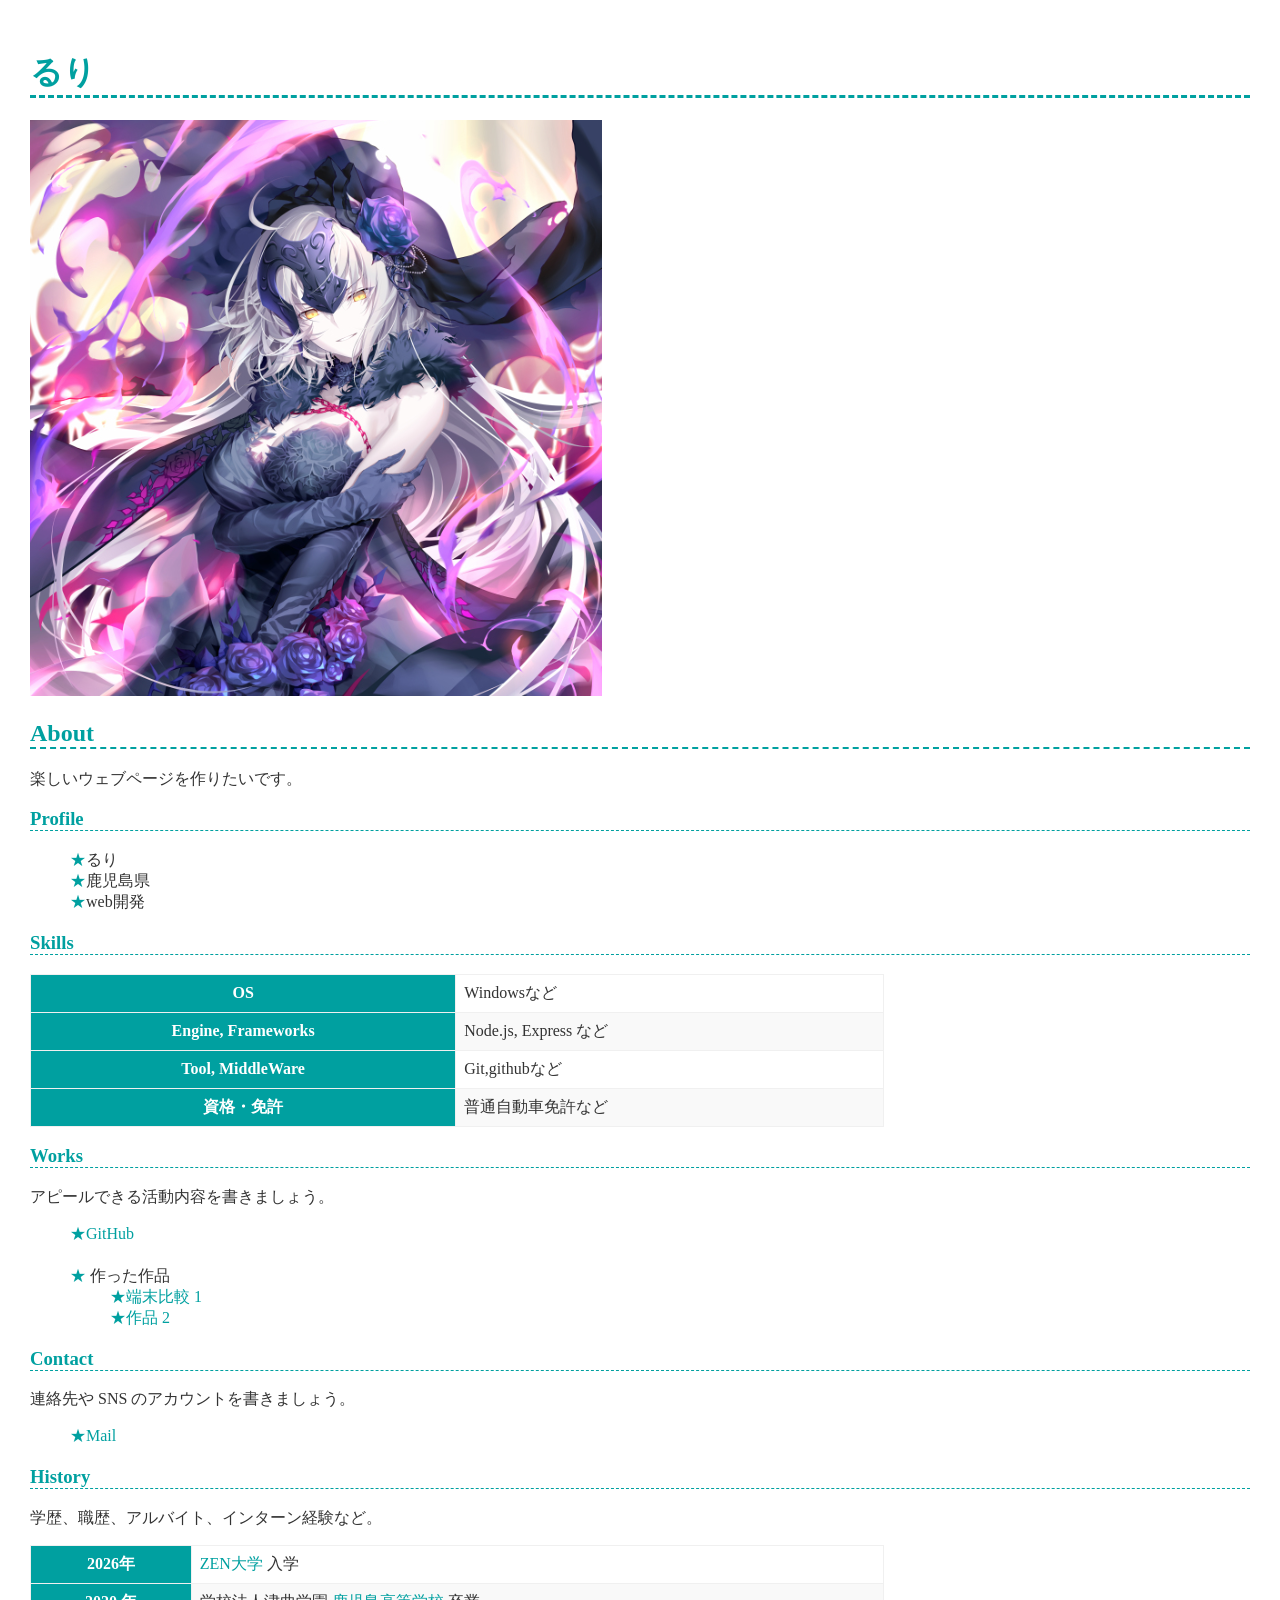
==== index.html @ c9b081ae "Update index.html" ====
<!DOCTYPE html>
<html lang="ja">
  <head>
    <meta charset="utf-8">
    <meta name="viewport" content="width=device-width, initial-scale=1">
        <link href="style.css" rel="stylesheet">
    <title>るりのポートフォリオ</title>
  </head>
  <body>
    <h1>るり</h1>
  <img src="ジャンヌオルタ.png">
    
    <h2>About</h2>
    <p>
      楽しいウェブページを作りたいです。<br>
     </p>

    <h3>Profile</h3>
    <ul>
      <li>るり</li>
      <li>鹿児島県</li>
      <li>web開発</li>
    </ul>

    <h3>Skills</h3>
    <table>
      <tr>
        <th>OS</th>
        <td>Windowsなど</td>
      </tr>
      <tr>
        <th>Engine, Frameworks</th>
        <td>Node.js, Express など</td>
      </tr>
      <tr>
        <th>Tool, MiddleWare</th>
        <td>Git,githubなど</td>
      </tr>
      <tr>
        <th>資格・免許</th>
        <td>普通自動車免許など</td>
      </tr>
    </table>

    <h3>Works</h3>
    <p>アピールできる活動内容を書きましょう。</p>
    <ul>
      <li><a href="https://github.com//">GitHub</a></li>
　  <li>
        作った作品
        <ul>
          <li><a href="https://example.com/">端末比較 1</a></li>
          <li><a href="https://example.com/">作品 2</a></li>
        </ul>
      </li>
    </ul>

    <h3>Contact</h3>
    <p>連絡先や SNS のアカウントを書きましょう。</p>
    <ul>
      <li><a href="261zs02745@student.zen.ac.jp">Mail</a></li>
    </ul>

    <h3>History</h3>
    <p>学歴、職歴、アルバイト、インターン経験など。</p>
    <table>
      <tr>
        <th>2026年</th>
        <td><a href="https://zen.ac.jp//">ZEN大学</a> 入学</td>
      </tr>
      <tr>
        <th>2020 年</th>
        <td>学校法人津曲学園 <a href="https://www.kagoshima-h.ed.jp//">鹿児島高等学校</a> 卒業</td>
      </tr>
      <tr>
        
      </tr>
    </table>
  </body>
</html>
---- style.css ----
/* --------------------
        全体
-------------------- */

:root {
  --theme-color: #00a0a0;
}

* {
  box-sizing: border-box;
}

html, body {
  width: 100%;
  height: 100%;
}

body {
  margin: 0;
  padding: 30px;
  color: #333;
}

/* --------------------
        見出し
-------------------- */

h1, h2, h3 {
  color: var(--theme-color);
  border-bottom: dashed 0.1em var(--theme-color);
}

/* --------------------
        リンク
-------------------- */

a {
  color: var(--theme-color);
  text-decoration: none;
}

/* --------------------
        リスト
-------------------- */

ul {
  list-style: none;
}
li:before {
  content: "★";
  color: var(--theme-color);
}

/* --------------------
          表
-------------------- */

table {
  border-spacing: 0;
  border-collapse: collapse;
  border: solid 1px #f0f0f0;
  min-width: 70%;
}
tr {
  background-color: #fff;
}
tr:nth-child(2n) {
  background-color: #f9f9f9;
}
th {
  background: var(--theme-color);
  color: #fff;
}
th, td {
  border: solid 1px #f0f0f0;
  padding: 0.5rem;
}
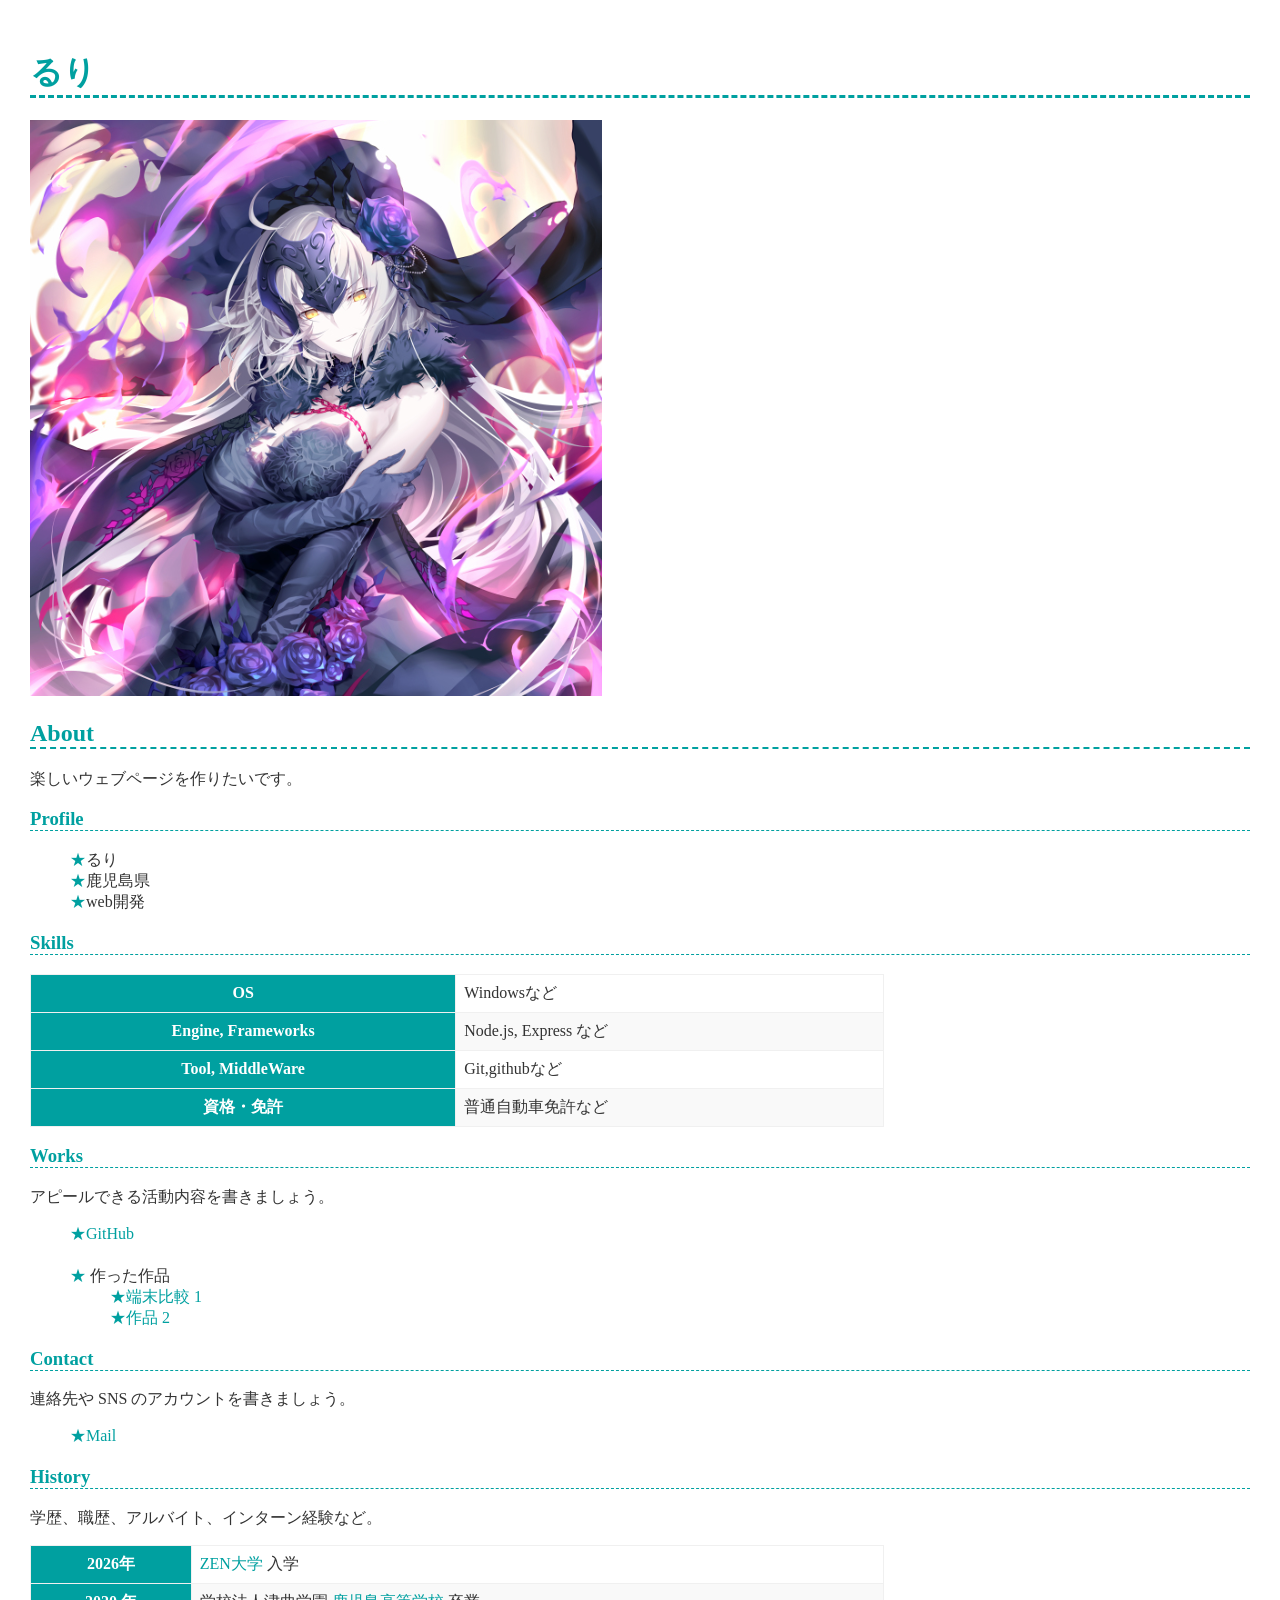
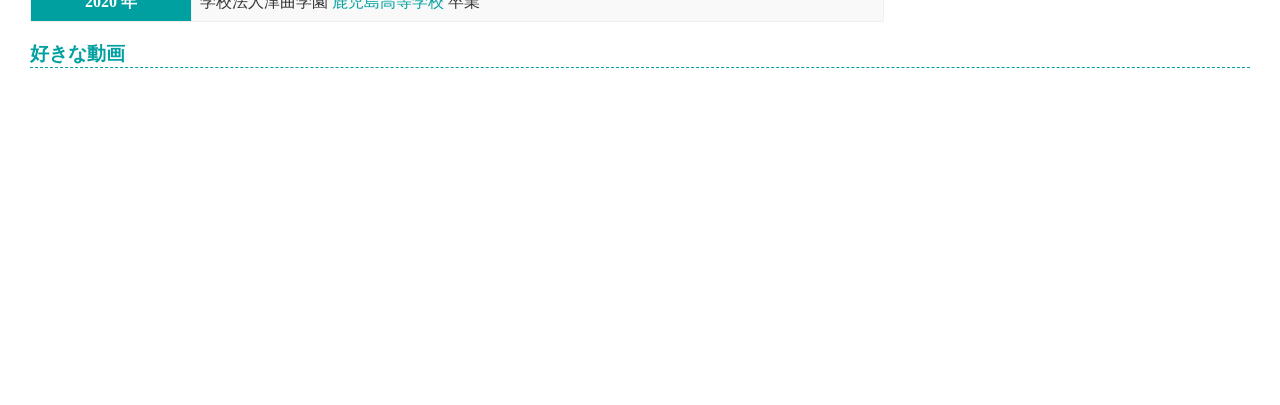
==== commit 6da5e8cd: "Update index.html" ====
--- a/index.html
+++ b/index.html
@@ -76,5 +76,7 @@
         
       </tr>
     </table>
+        <h3>好きな動画</h3>
+    <iframe width="560" height="315" src="https://www.youtube.com/embed/WkqPh70G3gY?si=rXtDo0ZpEXmeidln" title="YouTube video player" frameborder="0" allow="accelerometer; autoplay; clipboard-write; encrypted-media; gyroscope; picture-in-picture; web-share" allowfullscreen></iframe>
   </body>
 </html>
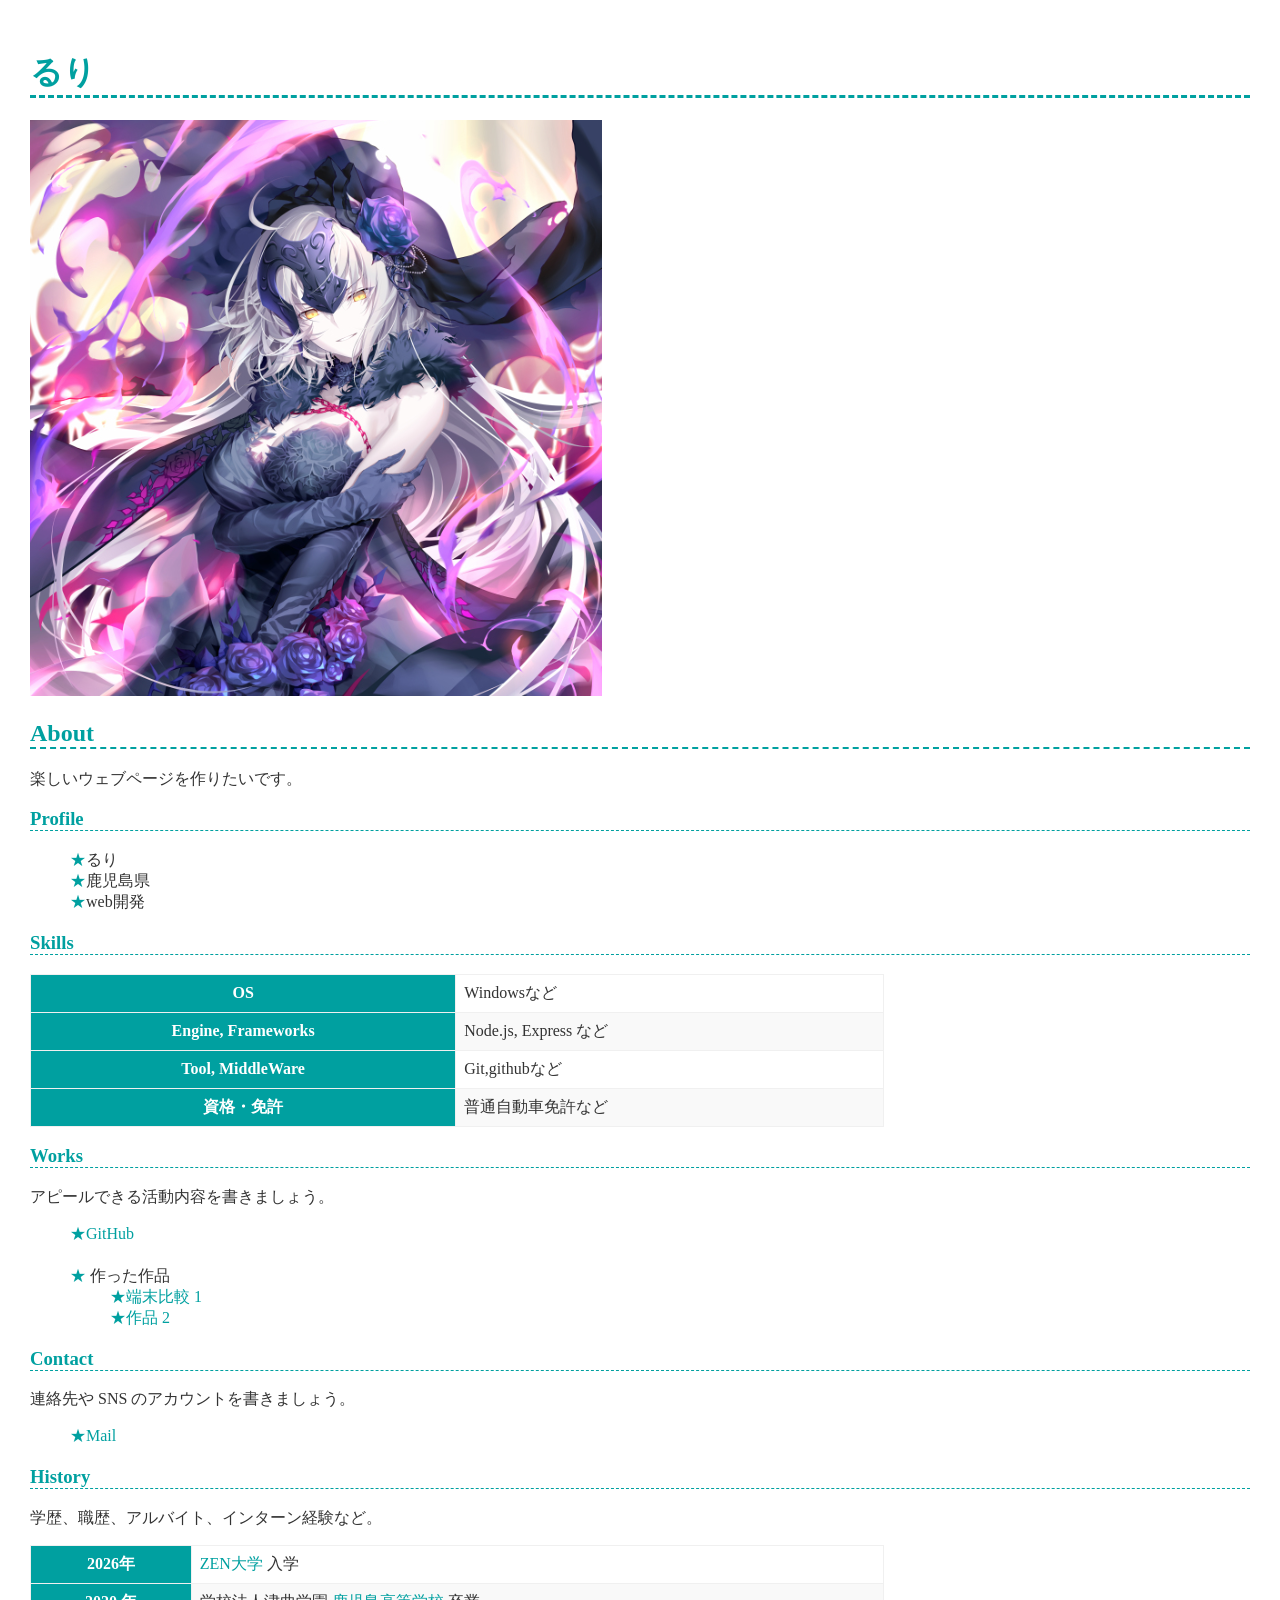
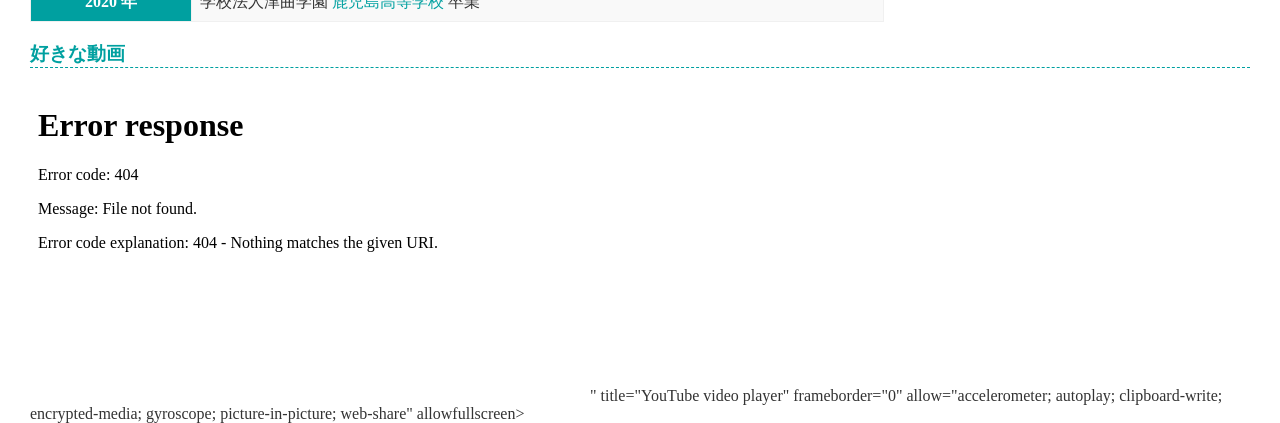
==== commit c7fbdcf2: "Update YouTube video iframe source Replaced YouTube iframe source with a new video link." ====
--- a/index.html
+++ b/index.html
@@ -77,6 +77,6 @@
       </tr>
     </table>
         <h3>好きな動画</h3>
-    <iframe width="560" height="315" src="https://www.youtube.com/embed/WkqPh70G3gY?si=rXtDo0ZpEXmeidln" title="YouTube video player" frameborder="0" allow="accelerometer; autoplay; clipboard-write; encrypted-media; gyroscope; picture-in-picture; web-share" allowfullscreen></iframe>
+    <iframe width="560" height="315" src="<iframe width="560" height="315" src="https://www.youtube.com/embed/11vAh33_2eI?si=F7NhmTvkTpqUKdfO" title="YouTube video player" frameborder="0" allow="accelerometer; autoplay; clipboard-write; encrypted-media; gyroscope; picture-in-picture; web-share" referrerpolicy="strict-origin-when-cross-origin" allowfullscreen></iframe>" title="YouTube video player" frameborder="0" allow="accelerometer; autoplay; clipboard-write; encrypted-media; gyroscope; picture-in-picture; web-share" allowfullscreen></iframe>
   </body>
 </html>
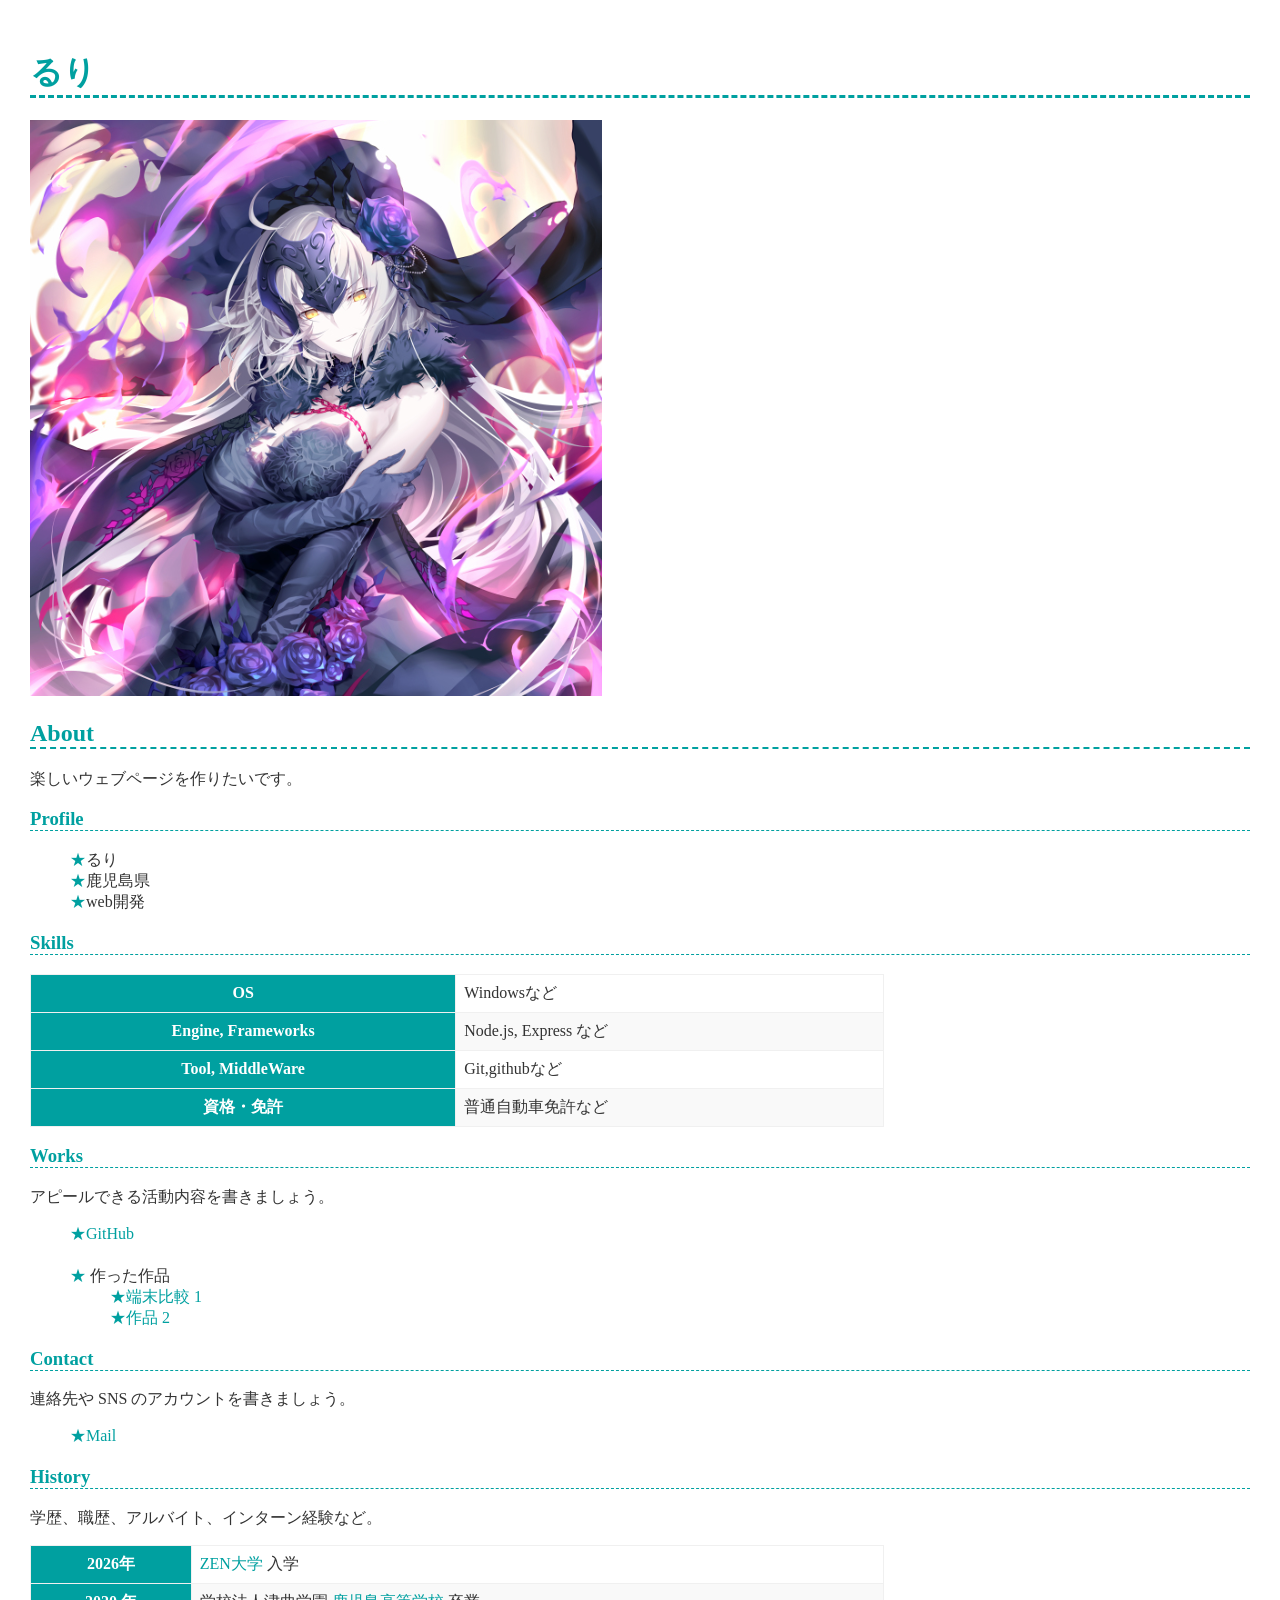
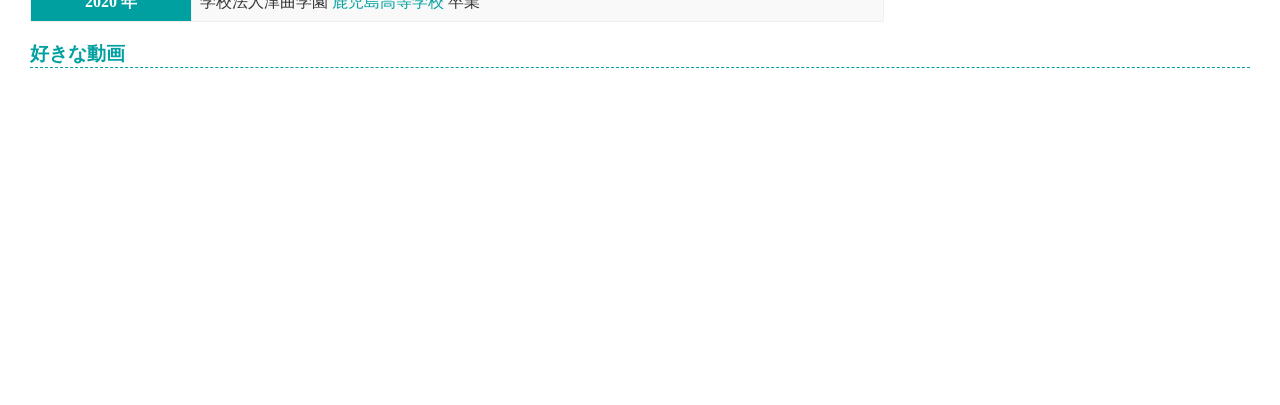
==== commit b6142e28: "Fix duplicate iframe in index.html Removed duplicate iframe tag for YouTube video." ====
--- a/index.html
+++ b/index.html
@@ -77,6 +77,6 @@
       </tr>
     </table>
         <h3>好きな動画</h3>
-    <iframe width="560" height="315" src="<iframe width="560" height="315" src="https://www.youtube.com/embed/11vAh33_2eI?si=F7NhmTvkTpqUKdfO" title="YouTube video player" frameborder="0" allow="accelerometer; autoplay; clipboard-write; encrypted-media; gyroscope; picture-in-picture; web-share" referrerpolicy="strict-origin-when-cross-origin" allowfullscreen></iframe>" title="YouTube video player" frameborder="0" allow="accelerometer; autoplay; clipboard-write; encrypted-media; gyroscope; picture-in-picture; web-share" allowfullscreen></iframe>
+<iframe width="560" height="315" src="https://www.youtube.com/embed/11vAh33_2eI?si=F7NhmTvkTpqUKdfO" title="YouTube video player" frameborder="0" allow="accelerometer; autoplay; clipboard-write; encrypted-media; gyroscope; picture-in-picture; web-share" referrerpolicy="strict-origin-when-cross-origin" allowfullscreen></iframe>
   </body>
 </html>
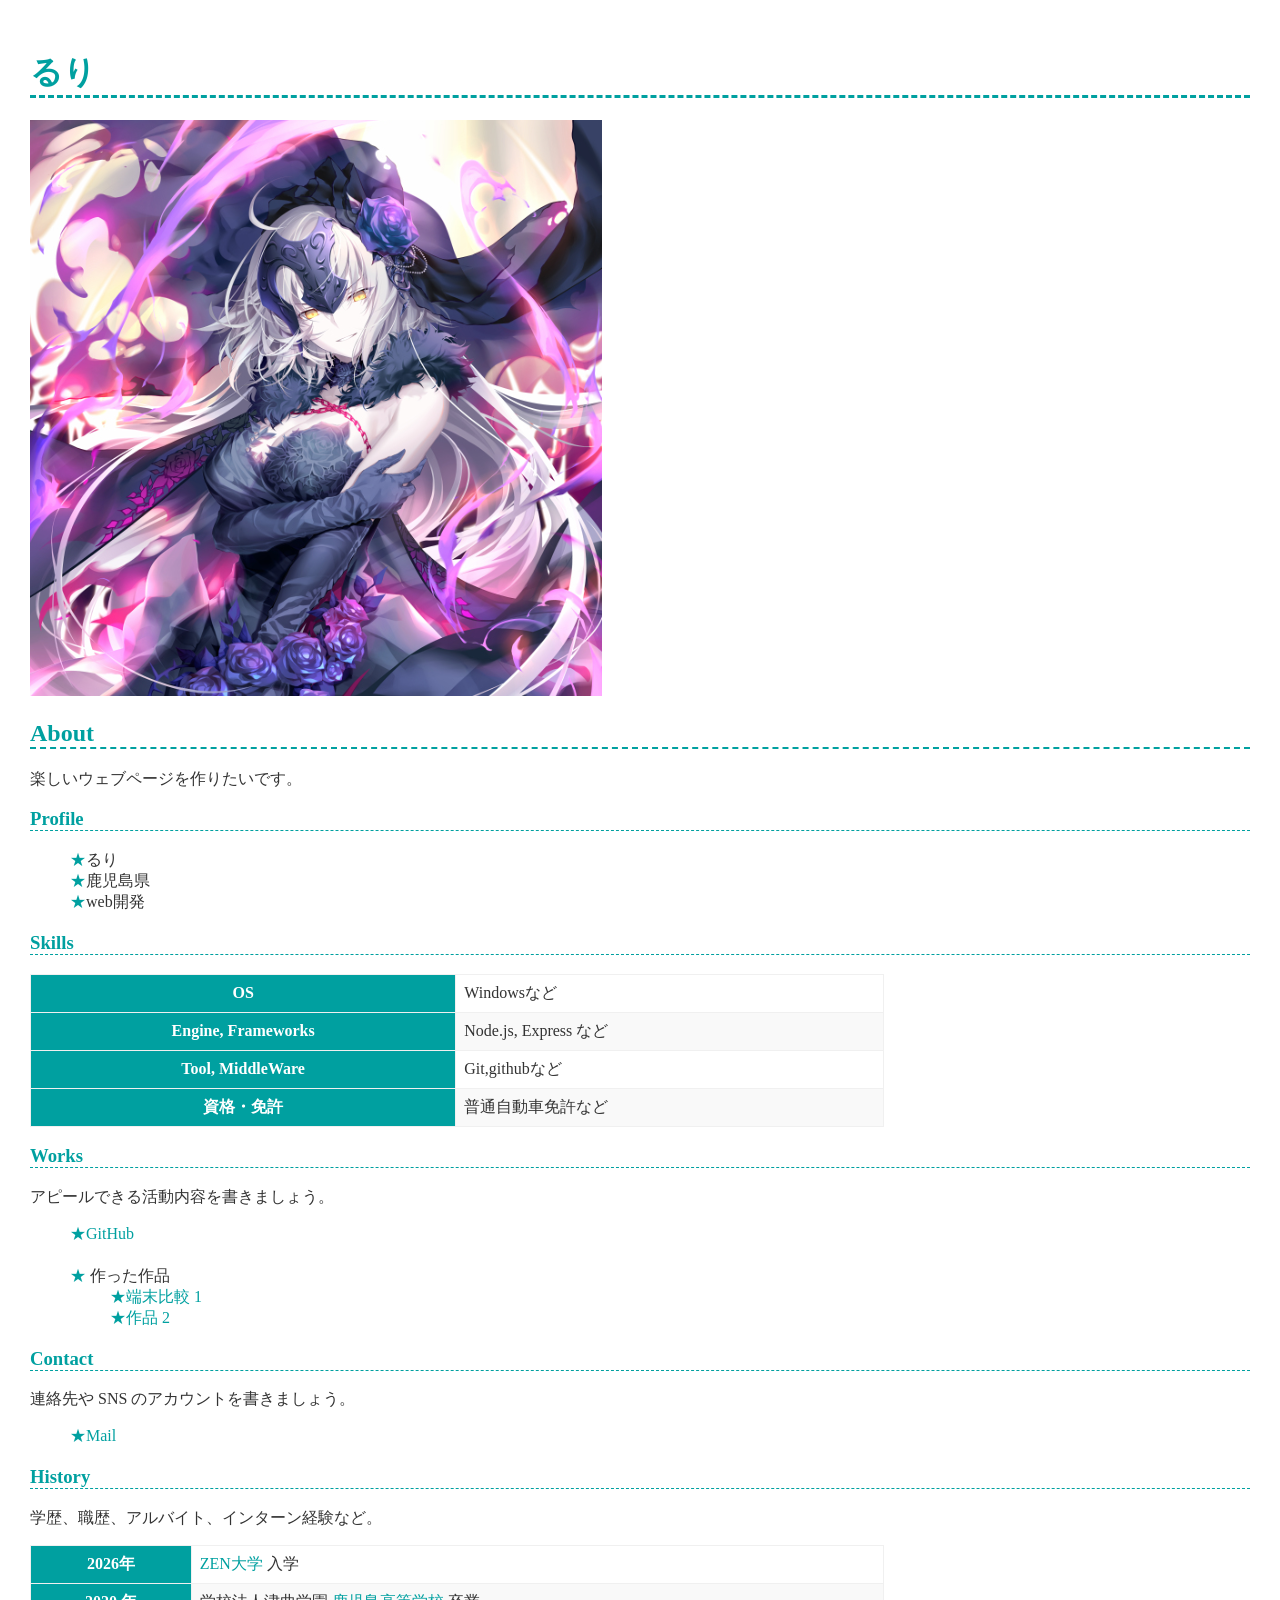
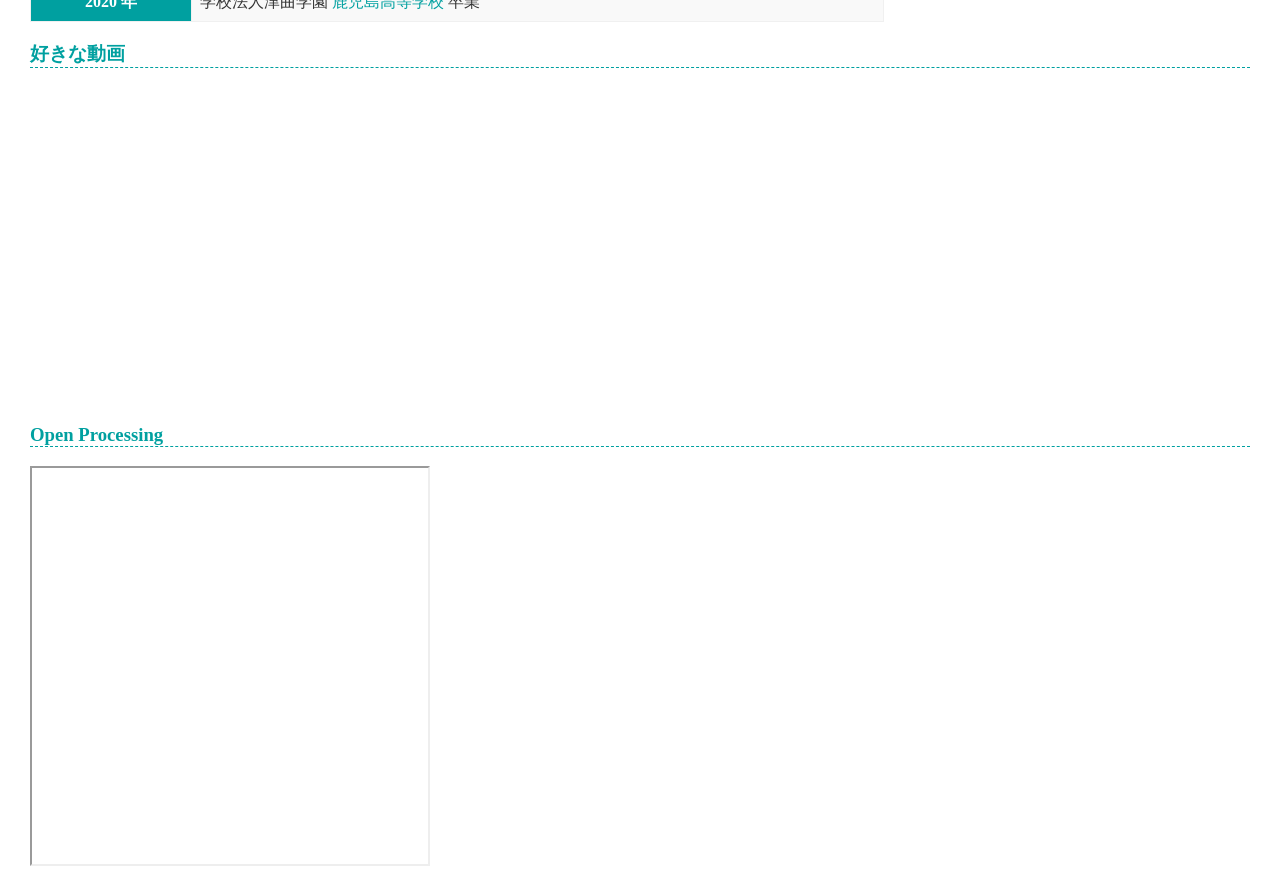
==== commit dbe93e4f: "Add Open Processing iframe to index.html Added an iframe for Open Processing sketch." ====
--- a/index.html
+++ b/index.html
@@ -78,5 +78,9 @@
     </table>
         <h3>好きな動画</h3>
 <iframe width="560" height="315" src="https://www.youtube.com/embed/11vAh33_2eI?si=F7NhmTvkTpqUKdfO" title="YouTube video player" frameborder="0" allow="accelerometer; autoplay; clipboard-write; encrypted-media; gyroscope; picture-in-picture; web-share" referrerpolicy="strict-origin-when-cross-origin" allowfullscreen></iframe>
+
+    <h3>Open Processing</h3>
+    <iframe src="https://openprocessing.org/sketch/749201/embed/" width="400" height="400"></iframe>
+  
   </body>
 </html>
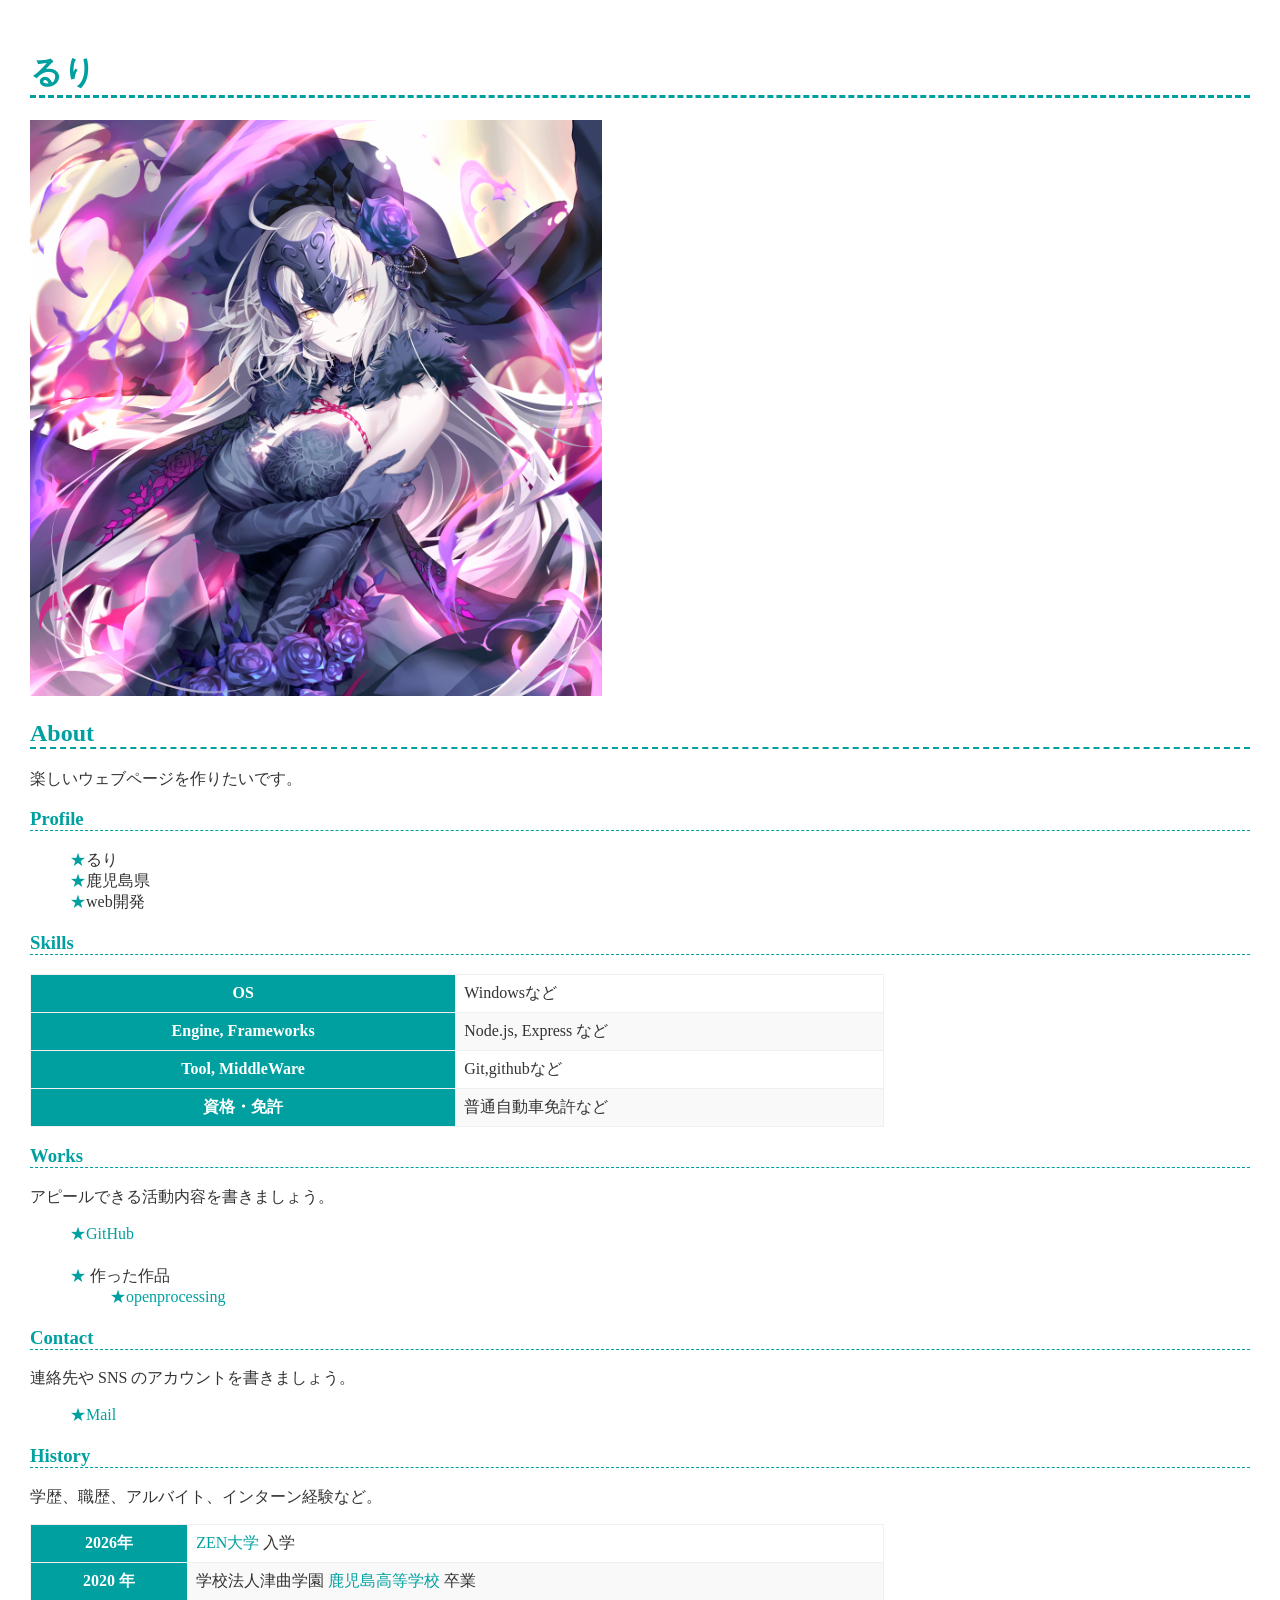
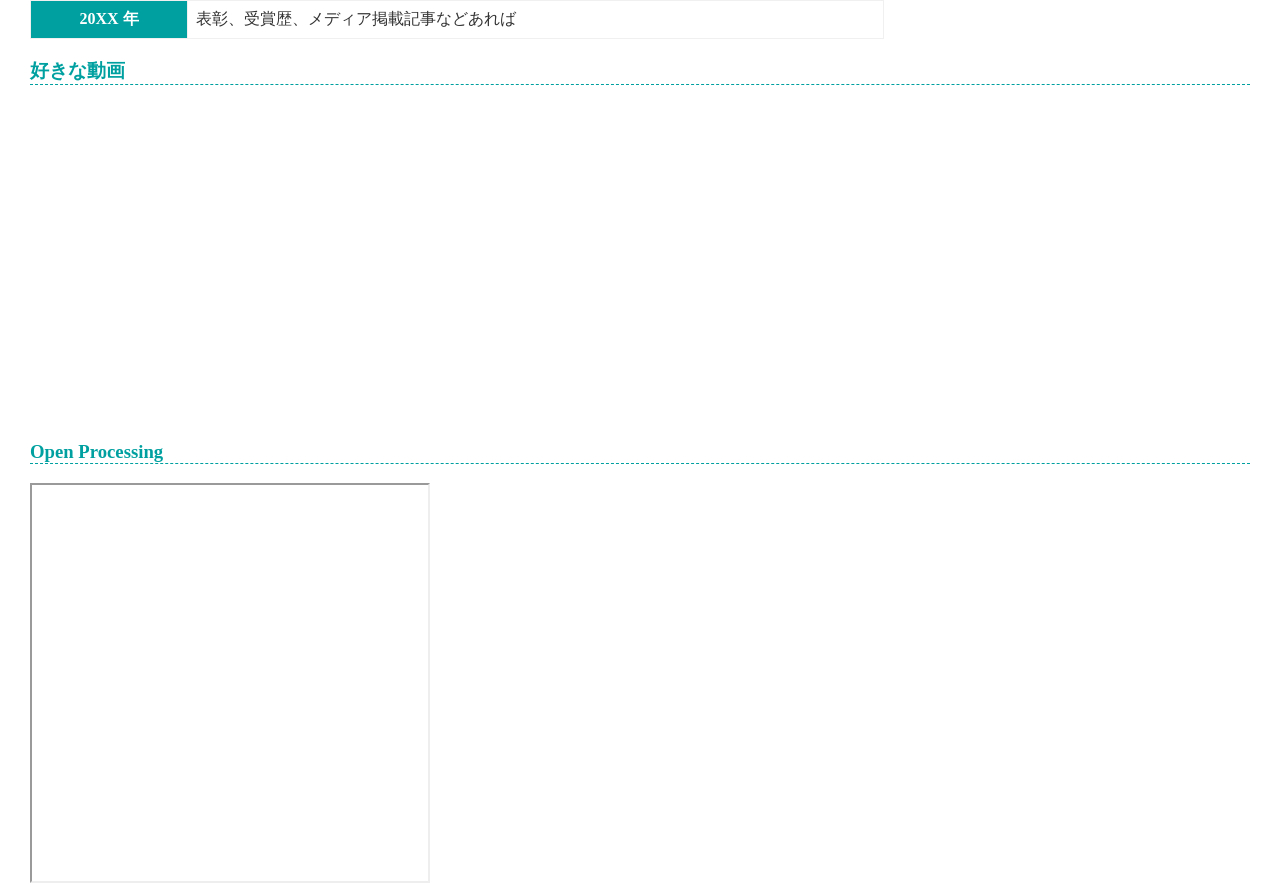
==== commit ce8b16a1: "Update index.html" ====
--- a/index.html
+++ b/index.html
@@ -49,8 +49,7 @@
 　  <li>
         作った作品
         <ul>
-          <li><a href="https://example.com/">端末比較 1</a></li>
-          <li><a href="https://example.com/">作品 2</a></li>
+          <li><a href="https://openprocessing.org/@ruriruri/3065733/">openprocessing </a></li>
         </ul>
       </li>
     </ul>
@@ -73,14 +72,15 @@
         <td>学校法人津曲学園 <a href="https://www.kagoshima-h.ed.jp//">鹿児島高等学校</a> 卒業</td>
       </tr>
       <tr>
-        
+        <th>20XX 年</th>
+        <td>表彰、受賞歴、メディア掲載記事などあれば</td>
       </tr>
     </table>
         <h3>好きな動画</h3>
 <iframe width="560" height="315" src="https://www.youtube.com/embed/11vAh33_2eI?si=F7NhmTvkTpqUKdfO" title="YouTube video player" frameborder="0" allow="accelerometer; autoplay; clipboard-write; encrypted-media; gyroscope; picture-in-picture; web-share" referrerpolicy="strict-origin-when-cross-origin" allowfullscreen></iframe>
 
     <h3>Open Processing</h3>
-    <iframe src="https://openprocessing.org/sketch/749201/embed/" width="400" height="400"></iframe>
+<iframe src="https://openprocessing.org/sketch/3065733/embed/" width="400" height="400"></iframe>
   
   </body>
 </html>
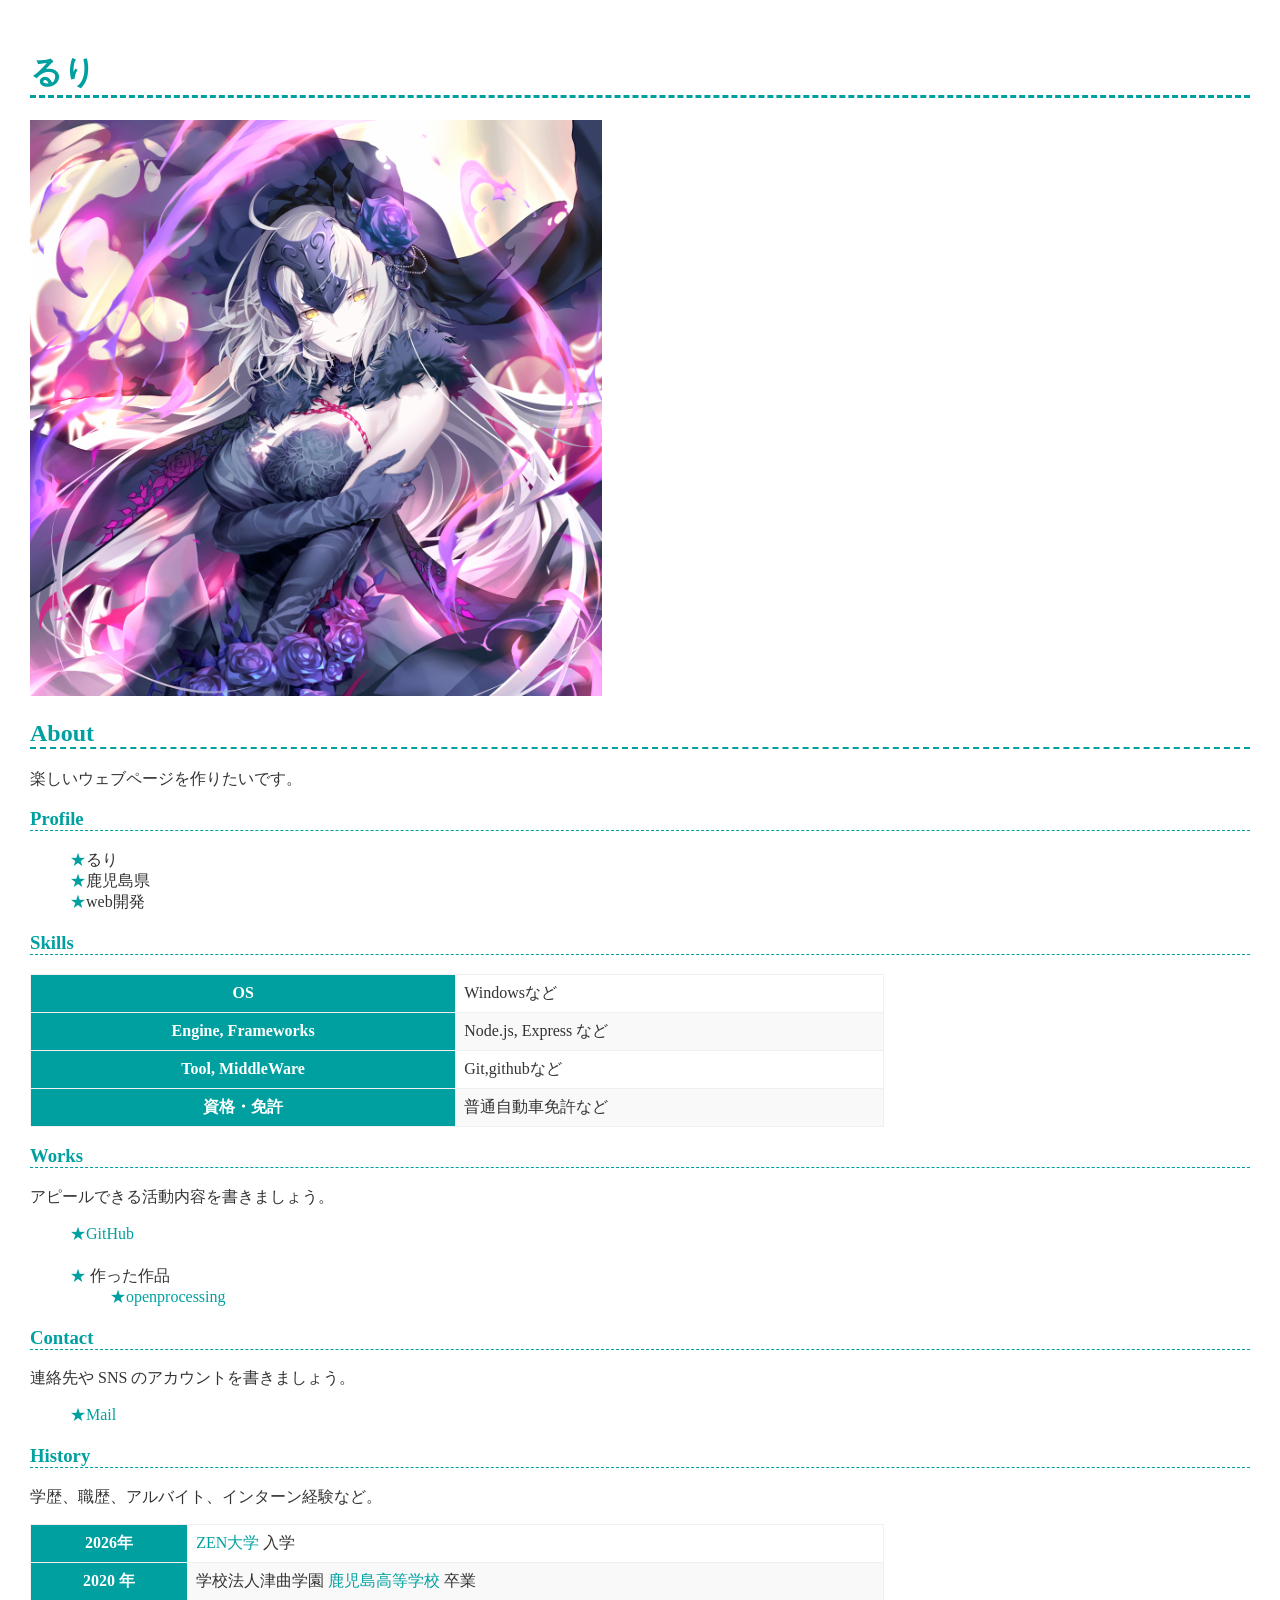
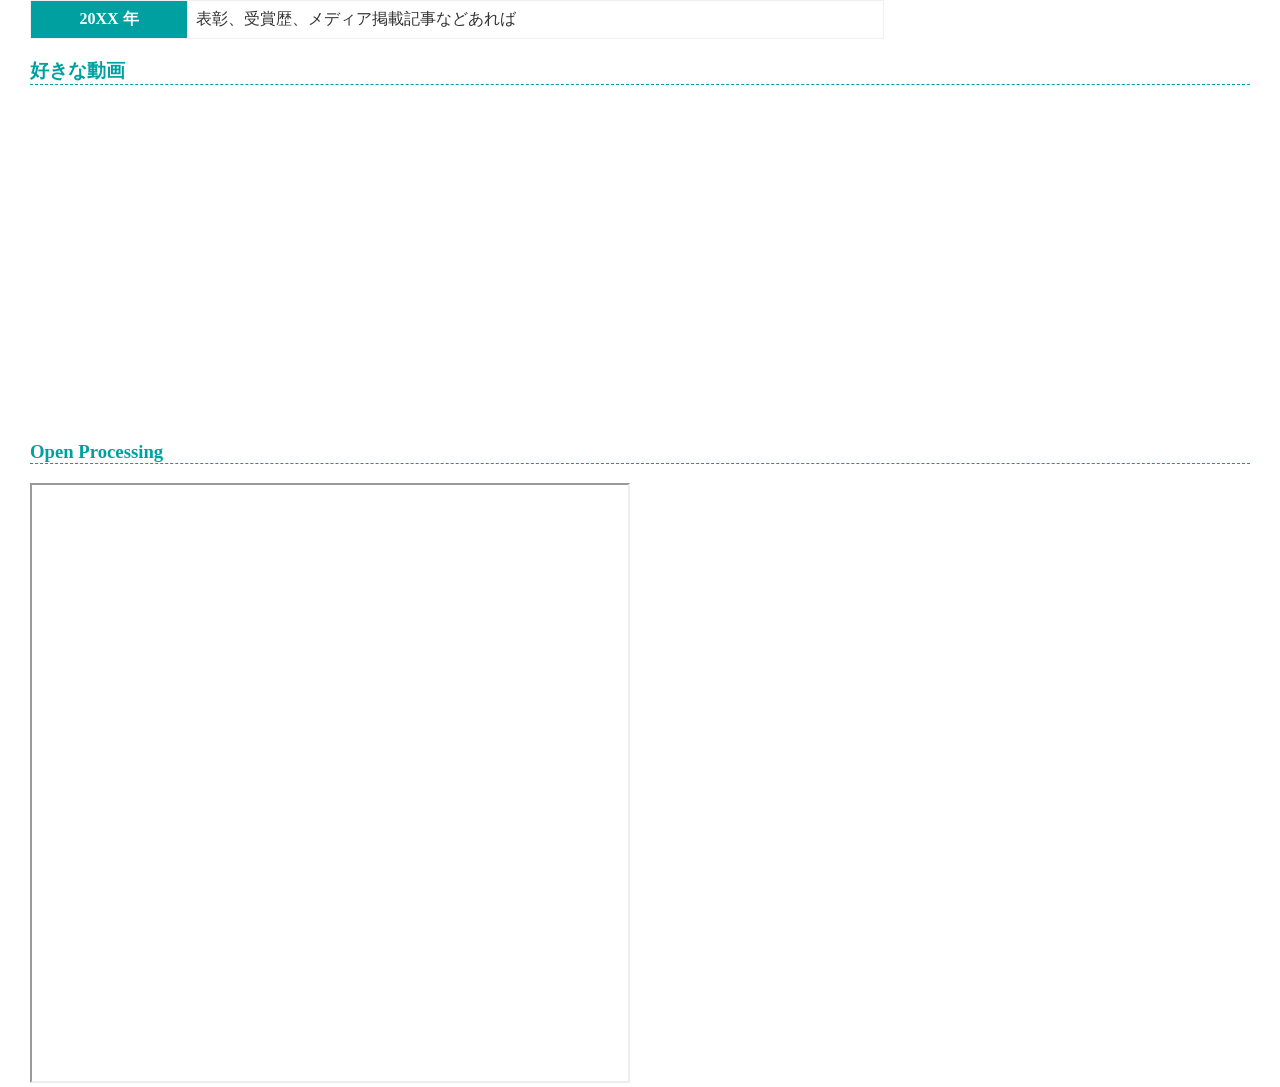
==== commit 548bd67b: "Update index.html" ====
--- a/index.html
+++ b/index.html
@@ -80,7 +80,7 @@
 <iframe width="560" height="315" src="https://www.youtube.com/embed/11vAh33_2eI?si=F7NhmTvkTpqUKdfO" title="YouTube video player" frameborder="0" allow="accelerometer; autoplay; clipboard-write; encrypted-media; gyroscope; picture-in-picture; web-share" referrerpolicy="strict-origin-when-cross-origin" allowfullscreen></iframe>
 
     <h3>Open Processing</h3>
-<iframe src="https://openprocessing.org/sketch/3065733/embed/" width="400" height="400"></iframe>
+<iframe src="https://openprocessing.org/sketch/3065733/embed/" width="600" height="600"></iframe>
   
   </body>
 </html>
